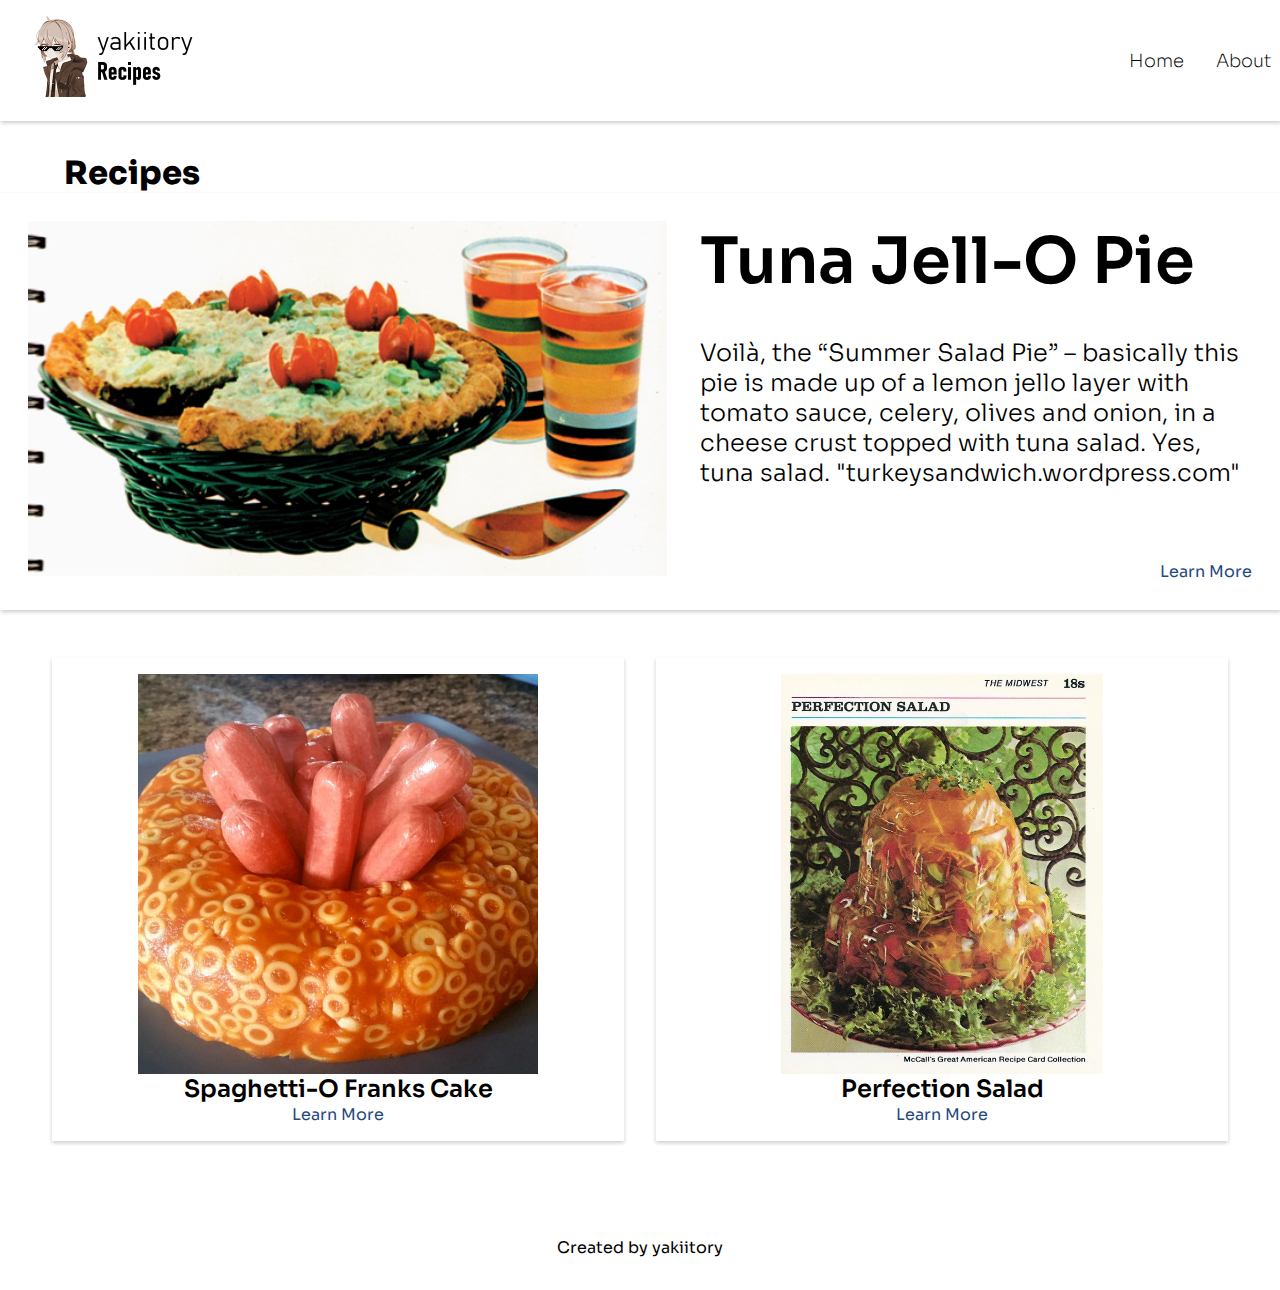
==== about.html @ 4cea1a35 "Finish recipes and css" ====
<!DOCTYPE html>
<html lang="en">
<head>
    <meta charset="UTF-8">
    <meta name="viewport" content="width=device-width, initial-scale=1.0">
    <title>Home | yakiitory Recipes</title>
    <link rel="stylesheet" href="css/index.css">
    <link rel="preconnect" href="https://fonts.googleapis.com">
    <link rel="preconnect" href="https://fonts.gstatic.com" crossorigin>
    <link href="https://fonts.googleapis.com/css2?family=Sora:wght@100;200;300;400;500;600;700;800&display=swap" rel="stylesheet">
</head>
<body>
    <div class="header">
        <div class="logo">
            <img src="img/logo.png" alt="An image of the site logo.">
        </div>

        <div class="right-links">
            <ul>
                <li><a href="./index.html">Home</a></li>
                <li><a href="./about.html">About</a></li>
            </ul>
        </div>
    </div> 
    <div class="title">Recipes</div>
    <div class="body">
        <div class="header-container">
            <div class="header-card">
                <img src="./img/tuna-jello-pie.webp" alt="Tuna Jell-O Pie">
            </div>
            <div class="header-text">
                <div class="header-title">
                    Tuna Jell-O Pie
                </div>
                <div class="header-description">
                    Voilà, the “Summer Salad Pie” – basically this pie is made up of a lemon jello layer with tomato sauce, celery, olives and onion, in a cheese crust 
                    topped with tuna salad.  Yes, tuna salad. "turkeysandwich.wordpress.com"
                </div>
                <div class="learn-more">
                    <a href="./recipes/tuna-jello-pie.html">Learn More</a>
            </div>
            </div>
        </div>

        <div class="bottom-cards">
            <div class="small-left">
                <div class="left-card">
                    <img src="./img/spaghettio-frank-cake.jpg" alt="A spaghettio franks cake picture">
                </div>
                <div class="left-title">
                    Spaghetti-O Franks Cake
                </div>
                <div class="learn-more">
                    <a href="./recipes/spaghettio-franks-cake.html">Learn More</a>
                </div>
            </div>

            <div class="small-right">
                <div class="right-card">
                    <img src="./img/perfection-salad.webp" alt="A Jell-O Perfection Salad picture">
                </div>
                <div class="right-title">
                    Perfection Salad
                </div>
                <div class="learn-more">
                    <a href="./recipes/perfection-salad.html">Learn More</a>
                </div>
            </div>
        </div>
    </div>
    <div class="footer">
        Created by yakiitory
    </div>
</body>
</html>
---- css/index.css ----
body {
    margin: 0;
    padding: 0;
    font-family: 'Sora', sans-serif;
    display: flex;
    flex-direction: column;
    min-width: auto;
    flex: auto;
    position:absolute;
}

.header {
    display: flex;
    flex: 1;
    justify-content: space-between;
    align-items: center;
    padding: 8px;
    box-shadow: 1px 2px 4px rgba(0,0,0,.2);
}

.header img {
    height: 100px;
    width: auto;
    flex: auto;
}

.header ul {
    display: flex;
    margin: 0;
    padding: 0;
    list-style-type: none;
    gap: 32px;
    font-size: 18px;
    font-weight: 200;
}

a {
    text-decoration: none;
    color: inherit;
}

.body {
    display: flex;
    flex-direction: column;
    justify-content: center;
    align-items: center;
}

.title {
    display: flex;
    margin-left: 64px;
    margin-top: 32px;
    font-size: 32px;
    font-weight: 800;
}

.header-container {
    display: flex;
    border-bottom: 1px transparent black;
    box-shadow: 1px 2px 4px rgba(0,0,0,.2);
    justify-content: center;
    padding: 12px;
    flex-shrink: 2;
    margin-bottom: 16px;
}

.header-container .header-text {
    display: flex;
    flex-direction: column;
}

.header-container .header-title {
    flex: inherit;
    font-size: 64px;
    font-weight: 600;
}

.header-container .header-description {
    flex: inherit;
    font-size: 24px;
    font-weight: 300;
}

.header-container > div {
    padding: 16px;
    flex: auto;
}

.learn-more {
    display: flex;
    flex: auto;
    justify-content: flex-end;
    align-items: flex-end;
    height: auto;
    color: #1F487E;
}

.bottom-cards {
    margin-top: 32px;
    display: flex;
    gap: 32px;
}

.small-left {
    display: flex;
    flex-direction: column;
    width: 60vh;
    justify-content: center;
    align-items: center;
    border-bottom: 1px transparent black;
    box-shadow: 0px 2px 4px rgba(0,0,0,.2);
    padding: 16px;
}

.left-card img {
    display: flex;
    height: 400px;
    width: auto;
    justify-content: flex-end;
    align-items: center;
}

.small-left .left-title {
    display: flex;
    font-size: 24px;
    font-weight: 600;
    justify-content: center;
    align-items: center;
}

.small-left > .learn-more {
    justify-content: center;
}

/* right */

.small-right {
    display: flex;
    flex-direction: column;
    width: 60vh;
    justify-content: center;
    align-items: center;
    border-bottom: 1px transparent black;
    box-shadow: 0px 2px 4px rgba(0,0,0,.2);
    padding: 16px;
}

.right-card img {
    display: flex;
    height: 400px;
    width: auto;
    justify-content: flex-end;
    align-items: center;
}

.small-right .right-title {
    display: flex;
    font-size: 24px;
    font-weight: 600;
    justify-content: center;
    align-items: center;
}

.small-right > .learn-more {
    justify-content: center;
}

.footer {
    display: flex;
    justify-content: center;
    font-size: 16px;
    font-size: 400;
    margin-top: 64px;
    padding: 32px;
}
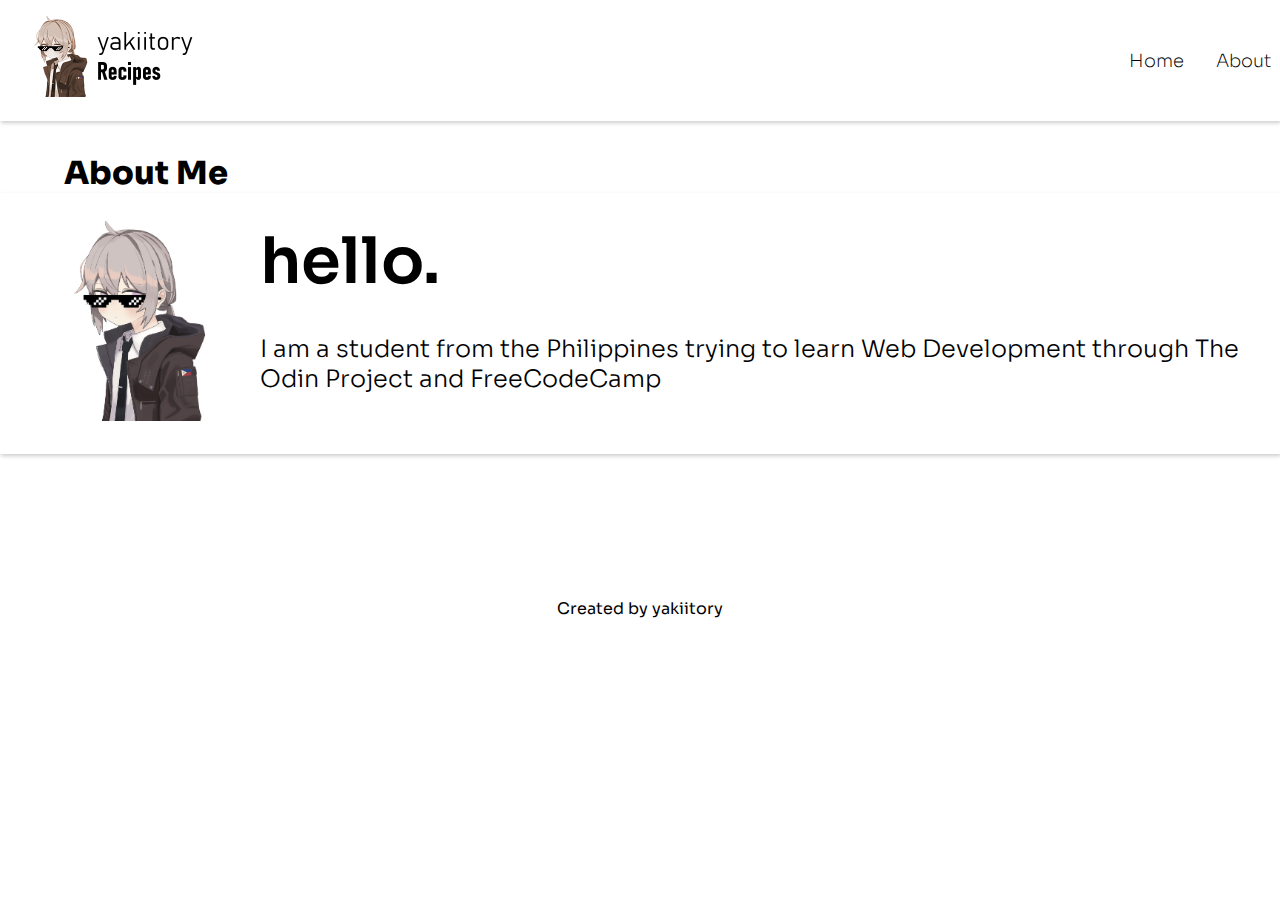
==== commit c5c2adea: "Finish the site" ====
--- a/about.html
+++ b/about.html
@@ -3,8 +3,8 @@
 <head>
     <meta charset="UTF-8">
     <meta name="viewport" content="width=device-width, initial-scale=1.0">
-    <title>Home | yakiitory Recipes</title>
-    <link rel="stylesheet" href="css/index.css">
+    <title>About | yakiitory Recipes</title>
+    <link rel="stylesheet" href="css/about.css">
     <link rel="preconnect" href="https://fonts.googleapis.com">
     <link rel="preconnect" href="https://fonts.gstatic.com" crossorigin>
     <link href="https://fonts.googleapis.com/css2?family=Sora:wght@100;200;300;400;500;600;700;800&display=swap" rel="stylesheet">
@@ -22,52 +22,25 @@
             </ul>
         </div>
     </div> 
-    <div class="title">Recipes</div>
+    <div class="title">About Me</div>
     <div class="body">
         <div class="header-container">
             <div class="header-card">
-                <img src="./img/tuna-jello-pie.webp" alt="Tuna Jell-O Pie">
+                <img src="./img/my-icon.png" alt="M200 with MLG Glasses, my icon">
             </div>
             <div class="header-text">
                 <div class="header-title">
-                    Tuna Jell-O Pie
+                    hello.
                 </div>
                 <div class="header-description">
-                    Voilà, the “Summer Salad Pie” – basically this pie is made up of a lemon jello layer with tomato sauce, celery, olives and onion, in a cheese crust 
-                    topped with tuna salad.  Yes, tuna salad. "turkeysandwich.wordpress.com"
+                    I am a student from the Philippines trying to learn Web Development through The Odin Project and FreeCodeCamp
                 </div>
-                <div class="learn-more">
-                    <a href="./recipes/tuna-jello-pie.html">Learn More</a>
-            </div>
+                
             </div>
         </div>
 
         <div class="bottom-cards">
-            <div class="small-left">
-                <div class="left-card">
-                    <img src="./img/spaghettio-frank-cake.jpg" alt="A spaghettio franks cake picture">
-                </div>
-                <div class="left-title">
-                    Spaghetti-O Franks Cake
-                </div>
-                <div class="learn-more">
-                    <a href="./recipes/spaghettio-franks-cake.html">Learn More</a>
-                </div>
-            </div>
-
-            <div class="small-right">
-                <div class="right-card">
-                    <img src="./img/perfection-salad.webp" alt="A Jell-O Perfection Salad picture">
-                </div>
-                <div class="right-title">
-                    Perfection Salad
-                </div>
-                <div class="learn-more">
-                    <a href="./recipes/perfection-salad.html">Learn More</a>
-                </div>
-            </div>
         </div>
-    </div>
     <div class="footer">
         Created by yakiitory
     </div>
--- a/css/about.css
+++ b/css/about.css
@@ -0,0 +1,172 @@
+body {
+    margin: 0;
+    padding: 0;
+    font-family: 'Sora', sans-serif;
+    display: flex;
+    flex-direction: column;
+    min-width: auto;
+    flex: auto;
+    position:absolute;
+}
+
+.header {
+    display: flex;
+    flex: 1;
+    justify-content: space-between;
+    align-items: center;
+    padding: 8px;
+    box-shadow: 1px 2px 4px rgba(0,0,0,.2);
+}
+
+.header img {
+    height: 100px;
+    width: auto;
+    flex: auto;
+}
+
+.header ul {
+    display: flex;
+    margin: 0;
+    padding: 0;
+    list-style-type: none;
+    gap: 32px;
+    font-size: 18px;
+    font-weight: 200;
+}
+
+a {
+    text-decoration: none;
+    color: inherit;
+}
+
+.body {
+    display: flex;
+    flex-direction: column;
+    justify-content: center;
+    align-items: center;
+}
+
+.title {
+    display: flex;
+    margin-left: 64px;
+    margin-top: 32px;
+    font-size: 32px;
+    font-weight: 800;
+}
+
+.header-container {
+    display: flex;
+    border-bottom: 1px transparent black;
+    box-shadow: 1px 2px 4px rgba(0,0,0,.2);
+    justify-content: center;
+    padding: 12px;
+    flex-shrink: 2;
+    margin-bottom: 16px;
+}
+
+.header-container img {
+    width: 200px;
+    height: auto;
+}
+
+.header-container .header-text {
+    display: flex;
+    flex-direction: column;
+}
+
+.header-container .header-title {
+    flex: inherit;
+    font-size: 64px;
+    font-weight: 600;
+}
+
+.header-container .header-description {
+    flex: inherit;
+    font-size: 24px;
+    font-weight: 300;
+}
+
+.header-container > div {
+    padding: 16px;
+    flex: auto;
+}
+
+
+.bottom-cards {
+    margin-top: 32px;
+    display: flex;
+    gap: 32px;
+}
+
+.small-left {
+    display: flex;
+    flex-direction: column;
+    width: 60vh;
+    justify-content: center;
+    align-items: center;
+    border-bottom: 1px transparent black;
+    box-shadow: 0px 2px 4px rgba(0,0,0,.2);
+    padding: 16px;
+}
+
+.left-card img {
+    display: flex;
+    height: 400px;
+    width: auto;
+    justify-content: flex-end;
+    align-items: center;
+}
+
+.small-left .left-title {
+    display: flex;
+    font-size: 24px;
+    font-weight: 600;
+    justify-content: center;
+    align-items: center;
+}
+
+.small-left > .learn-more {
+    justify-content: center;
+}
+
+/* right */
+
+.small-right {
+    display: flex;
+    flex-direction: column;
+    width: 60vh;
+    justify-content: center;
+    align-items: center;
+    border-bottom: 1px transparent black;
+    box-shadow: 0px 2px 4px rgba(0,0,0,.2);
+    padding: 16px;
+}
+
+.right-card img {
+    display: flex;
+    height: 400px;
+    width: auto;
+    justify-content: flex-end;
+    align-items: center;
+}
+
+.small-right .right-title {
+    display: flex;
+    font-size: 24px;
+    font-weight: 600;
+    justify-content: center;
+    align-items: center;
+}
+
+.small-right > .learn-more {
+    justify-content: center;
+}
+
+.footer {
+    display: flex;
+    justify-content: center;
+    font-size: 16px;
+    font-size: 400;
+    margin-top: 64px;
+    padding: 32px;
+}